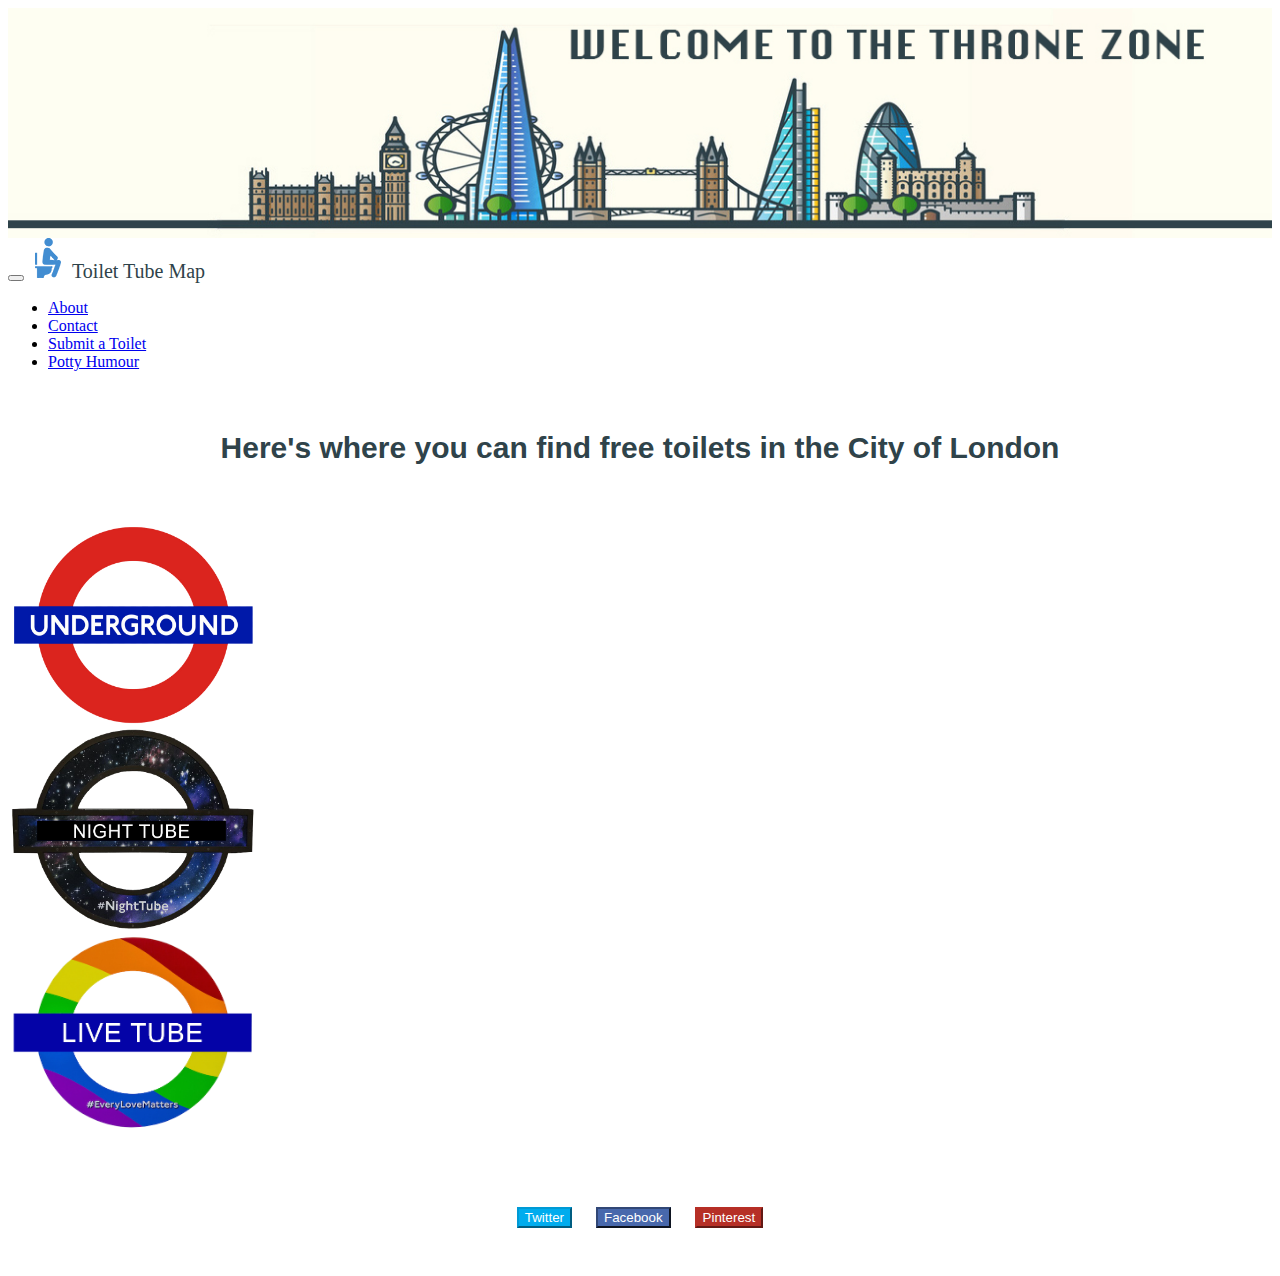
==== index.html @ 5acdb228 "updated-social-buttons" ====
<!DOCTYPE html>
<html lang="en">
  <head>

    <meta charset="utf-8">
    <meta name="viewport" content="width=device-width, initial-scale=1, shrink-to-fit=no">
    <link rel="stylesheet" href="https://stackpath.bootstrapcdn.com/bootstrap/4.1.3/css/bootstrap.min.css" integrity="sha384-MCw98/SFnGE8fJT3GXwEOngsV7Zt27NXFoaoApmYm81iuXoPkFOJwJ8ERdknLPMO" crossorigin="anonymous">
    <link rel="stylesheet" href="index.css">

    <title>Toilet Tube Map</title>

  </head>

  <body>
    <div class="jumbotron">
    </div>
    <nav class="navbar navbar-expand-md navbar-light bg-light sticky-top">

        <button class="navbar-toggler" data-toggle="collapse" data-target="#collapse_target">
          <span class="navbar-toggler-icon"></span>
        </button>

        <a class="navbar-brand"><img src="assets/logo-blue.png"></a>
        <span class="navbar-text">Toilet Tube Map</span>

        <div class="collapse navbar-collapse" id="collapse_target">
        <ul class="navbar-nav ml-auto">
          <li class="nav-item">
            <a class="nav-link" href="#">About</a>
          </li>
          <li class="nav-item">
            <a class="nav-link" href="#">Contact</a>
          </li>
          <li class="nav-item">
            <a class="nav-link" href="#">Submit a Toilet</a>
          </li>
          <li class="nav-item">
            <a class="nav-link" href="javascript:alert('Why did the cop sit on the toilet? To do his duty!');">Potty Humour</a>
          </li>
        </ul>
      </div>
    </nav>

    <header>
      <h1> Here's where you can find free toilets in the City of London </h1>
    </header>

    <div class="container">
      <div class="row">

        <div class="col-sm-4">
            <img src="Assets/day-tube.png" alt="Day Tube" style= "width: 250px; height: 200px;">
        </div>

        <div class="col-sm-4">
            <img src="Assets/night-tube.png" alt="Night Tube" style="width:250px; height: 200px">
        </div>

        <div class="col-sm-4">
          <img src="Assets/live-tube.png" alt="Live Tube" style="width:250px; height:200px">
        </div>

      </div>
    </div>

<div class="wrapper">
    <div id="social-buttons">
      <button class="btn btn-lg btn-twitter">Twitter</button>
      <button class="btn btn-lg btn-facebook">Facebook</button>
      <button class="btn btn-lg btn-pinterest">Pinterest</button>
    </div>
</div>

    <script src="https://code.jquery.com/jquery-3.3.1.slim.min.js" integrity="sha384-q8i/X+965DzO0rT7abK41JStQIAqVgRVzpbzo5smXKp4YfRvH+8abtTE1Pi6jizo" crossorigin="anonymous"></script>
    <script src="https://cdnjs.cloudflare.com/ajax/libs/popper.js/1.14.3/umd/popper.min.js" integrity="sha384-ZMP7rVo3mIykV+2+9J3UJ46jBk0WLaUAdn689aCwoqbBJiSnjAK/l8WvCWPIPm49" crossorigin="anonymous"></script>
    <script src="https://stackpath.bootstrapcdn.com/bootstrap/4.1.3/js/bootstrap.min.js" integrity="sha384-ChfqqxuZUCnJSK3+MXmPNIyE6ZbWh2IMqE241rYiqJxyMiZ6OW/JmZQ5stwEULTy" crossorigin="anonymous"></script>
  </body>
</html>
---- index.css ----
.jumbotron {
  margin-bottom: 0px;
  background: url("assets/banner.jpg");
  height: 230px;
  background-size: cover;
  background-position: center;
  max-width: 100%;
}
.navbar-text {
  padding-right: 50px;
  font-size: 20px;
  color: #2f434a;
}
.collapse_target {
  align: right;
}
h1 {
  font-style: normal;
  font-size: 30px;
  font-family: "Niramit", sans-serif;
  color: #2f434a;
  position: relative;
  text-align: center;
  padding-top: 40px;
  padding-bottom: 40px;
}
.container {
  margin-bottom: 60px;
}
.btn-twitter {
  background: #00acee;
  border-color: #009ad5;
  margin: 10px 10px 40px 10px;
}
.btn-facebook {
  background: #4868ac;
  border-color: #314776;
  margin: 10px 10px 40px 10px;
}
.btn-pinterest {
  background: #b62f26;
  border-color: #b62f26;
  margin: 10px 10px 40px 10px;
}
#social-buttons button {
  color: white;
  position: center;
}
.wrapper {
  text-align: center;
}
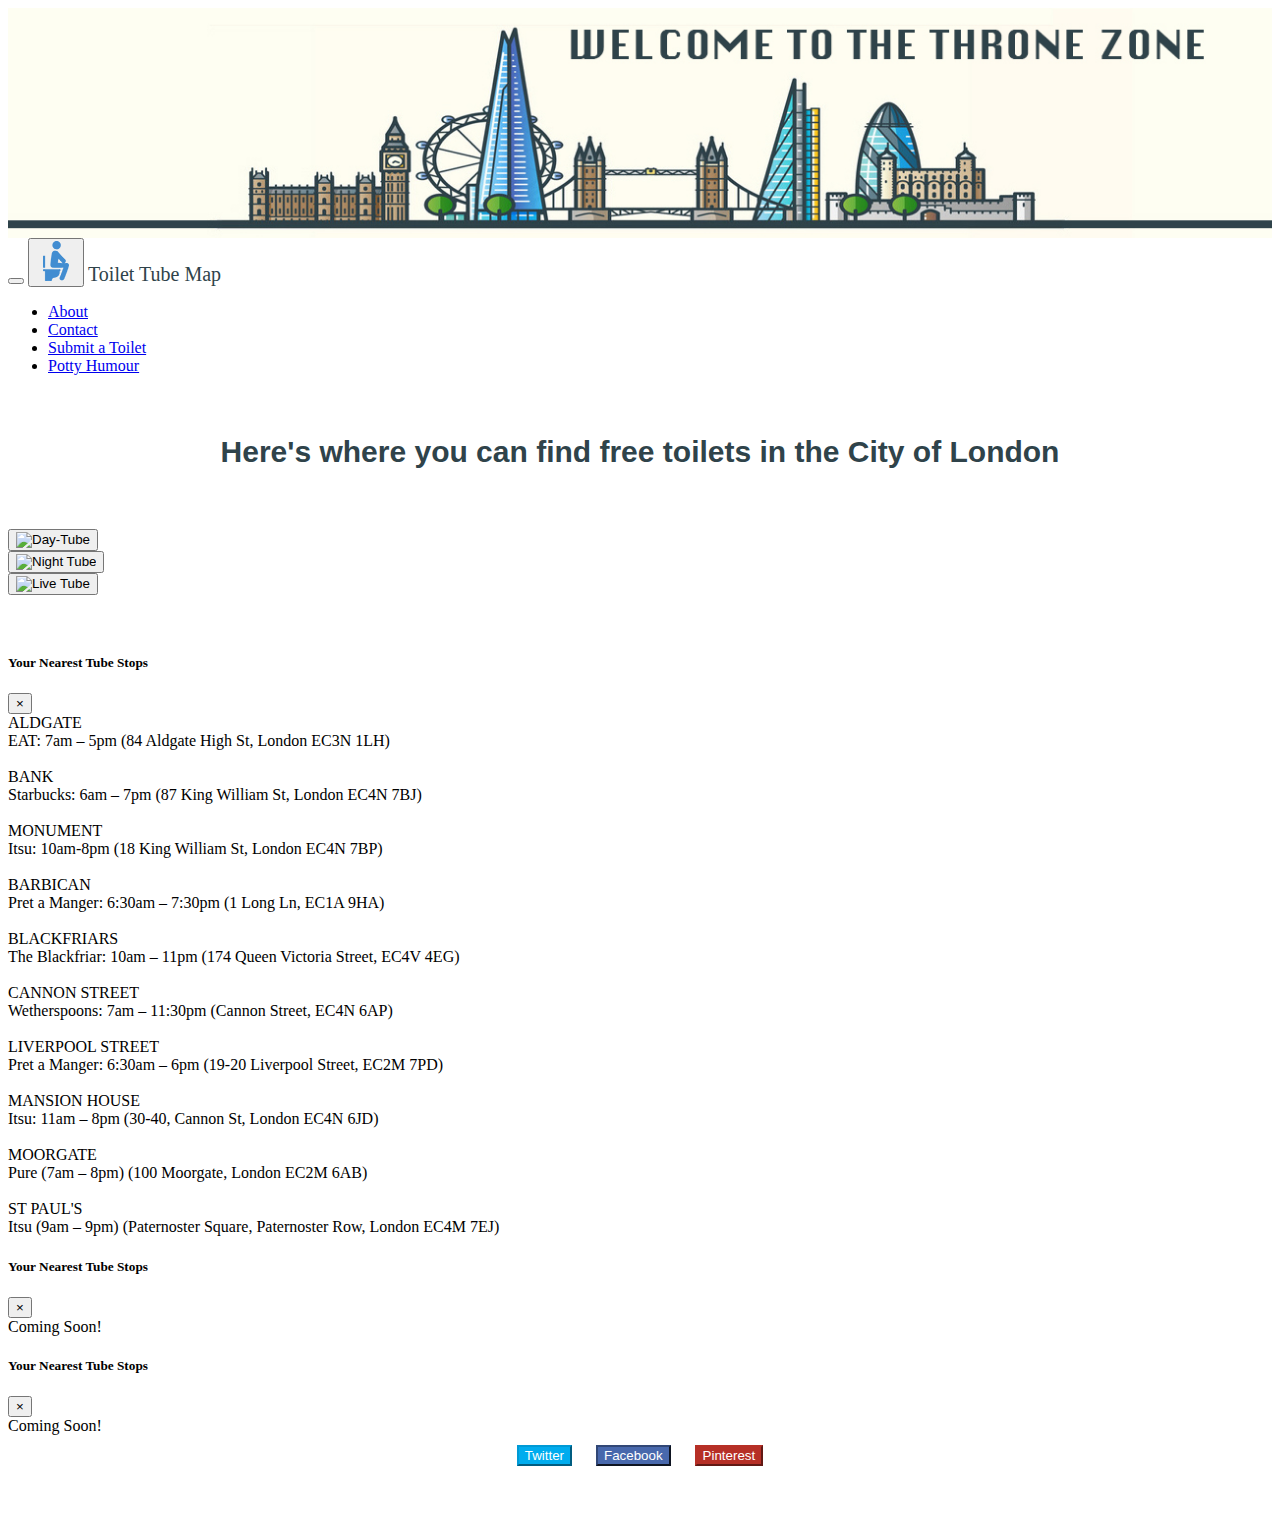
==== commit 155419df: "buttons / modals added" ====
--- a/index.html
+++ b/index.html
@@ -20,7 +20,7 @@
           <span class="navbar-toggler-icon"></span>
         </button>
 
-        <a class="navbar-brand"><img src="assets/logo-blue.png"></a>
+        <button><a class="navbar-brand"><img src="assets/logo-blue.png"></a></button>
         <span class="navbar-text">Toilet Tube Map</span>
 
         <div class="collapse navbar-collapse" id="collapse_target">
@@ -49,17 +49,100 @@
       <div class="row">
 
         <div class="col-sm-4">
-            <img src="Assets/day-tube.png" alt="Day Tube" style= "width: 250px; height: 200px;">
+          <button type="button" data-toggle="modal" data-target="#exampleModalCenter">
+            <img src="assets/day-tube.png" alt="Day-Tube" style= "width: 250px; height: 200px;">
+          </button>
         </div>
 
         <div class="col-sm-4">
-            <img src="Assets/night-tube.png" alt="Night Tube" style="width:250px; height: 200px">
+          <button type="button" data-toggle="modal" data-target="#nightTubeButton">
+            <img src="assets/night-tube.png" alt="Night Tube" style="width:250px; height: 200px">
+          </button>
         </div>
 
         <div class="col-sm-4">
-          <img src="Assets/live-tube.png" alt="Live Tube" style="width:250px; height:200px">
+          <button type="button" data-toggle="modal" data-target="#liveTubeButton">
+          <img src="assets/live-tube.png" alt="Live Tube" style="width:250px; height:200px">
+        </button>
         </div>
 
+      </div>
+    </div>
+
+    <!-- Modal -->
+    <div class="modal fade" id="exampleModalCenter" tabindex="-1" role="dialog" aria-labelledby="exampleModalCenterTitle" aria-hidden="true">
+      <div class="modal-dialog modal-dialog-centered" role="document">
+        <div class="modal-content">
+          <div class="modal-header">
+            <h5 class="modal-title" id="exampleModalCenterTitle">Your Nearest Tube Stops</h5>
+            <button type="button" class="close" data-dismiss="modal" aria-label="Close">
+              <span aria-hidden="true">&times;</span>
+            </button>
+          </div>
+          <div class="modal-body">
+            ALDGATE
+            <br>EAT: 7am – 5pm (84 Aldgate High St, London EC3N 1LH)
+            <br>
+            <br>BANK
+            <br>Starbucks: 6am – 7pm (87 King William St, London EC4N 7BJ)
+            <br>
+            <br>MONUMENT
+            <br>Itsu: 10am-8pm (18 King William St, London EC4N 7BP)
+            <br>
+            <br>BARBICAN
+            <br>Pret a Manger: 6:30am – 7:30pm (1 Long Ln, EC1A 9HA)
+            <br>
+            <br>BLACKFRIARS
+            <br>The Blackfriar: 10am – 11pm (174 Queen Victoria Street, EC4V 4EG)
+            <br>
+            <br>CANNON STREET
+            <br>Wetherspoons: 7am – 11:30pm (Cannon Street, EC4N 6AP)
+            <br>
+            <br>LIVERPOOL STREET
+            <br>Pret a Manger: 6:30am – 6pm (19-20 Liverpool Street, EC2M 7PD)
+            <br>
+            <br>MANSION HOUSE
+            <br>Itsu: 11am – 8pm (30-40, Cannon St, London EC4N 6JD)
+            <br>
+            <br>MOORGATE
+            <br>Pure (7am – 8pm) (100 Moorgate, London EC2M 6AB)
+            <br>
+            <br>ST PAUL'S
+            <br>Itsu (9am – 9pm) (Paternoster Square, Paternoster Row, London EC4M 7EJ)
+          </div>
+        </div>
+      </div>
+    </div>
+
+    <div class="modal fade" id="liveTubeButton" tabindex="-1" role="dialog" aria-labelledby="liveTubeButton" aria-hidden="true">
+      <div class="modal-dialog modal-dialog-centered" role="document">
+        <div class="modal-content">
+          <div class="modal-header">
+            <h5 class="modal-title" id="liveTubeButtonTitle">Your Nearest Tube Stops</h5>
+            <button type="button" class="close" data-dismiss="modal" aria-label="Close">
+              <span aria-hidden="true">&times;</span>
+            </button>
+          </div>
+          <div class="modal-body">
+            Coming Soon!
+          </div>
+        </div>
+      </div>
+    </div>
+
+    <div class="modal fade" id="nightTubeButton" tabindex="-1" role="dialog" aria-labelledby="nightTubeButton" aria-hidden="true">
+      <div class="modal-dialog modal-dialog-centered" role="document">
+        <div class="modal-content">
+          <div class="modal-header">
+            <h5 class="modal-title" id="nightTubeButtonTitle">Your Nearest Tube Stops</h5>
+            <button type="button" class="close" data-dismiss="modal" aria-label="Close">
+              <span aria-hidden="true">&times;</span>
+            </button>
+          </div>
+          <div class="modal-body">
+            Coming Soon!
+          </div>
+        </div>
       </div>
     </div>
 
--- a/index.css
+++ b/index.css
@@ -5,6 +5,11 @@
   background-size: cover;
   background-position: center;
   max-width: 100%;
+}
+.button {
+  border:none;
+   background-color:transperant;
+   outline:none;
 }
 .navbar-text {
   padding-right: 50px;
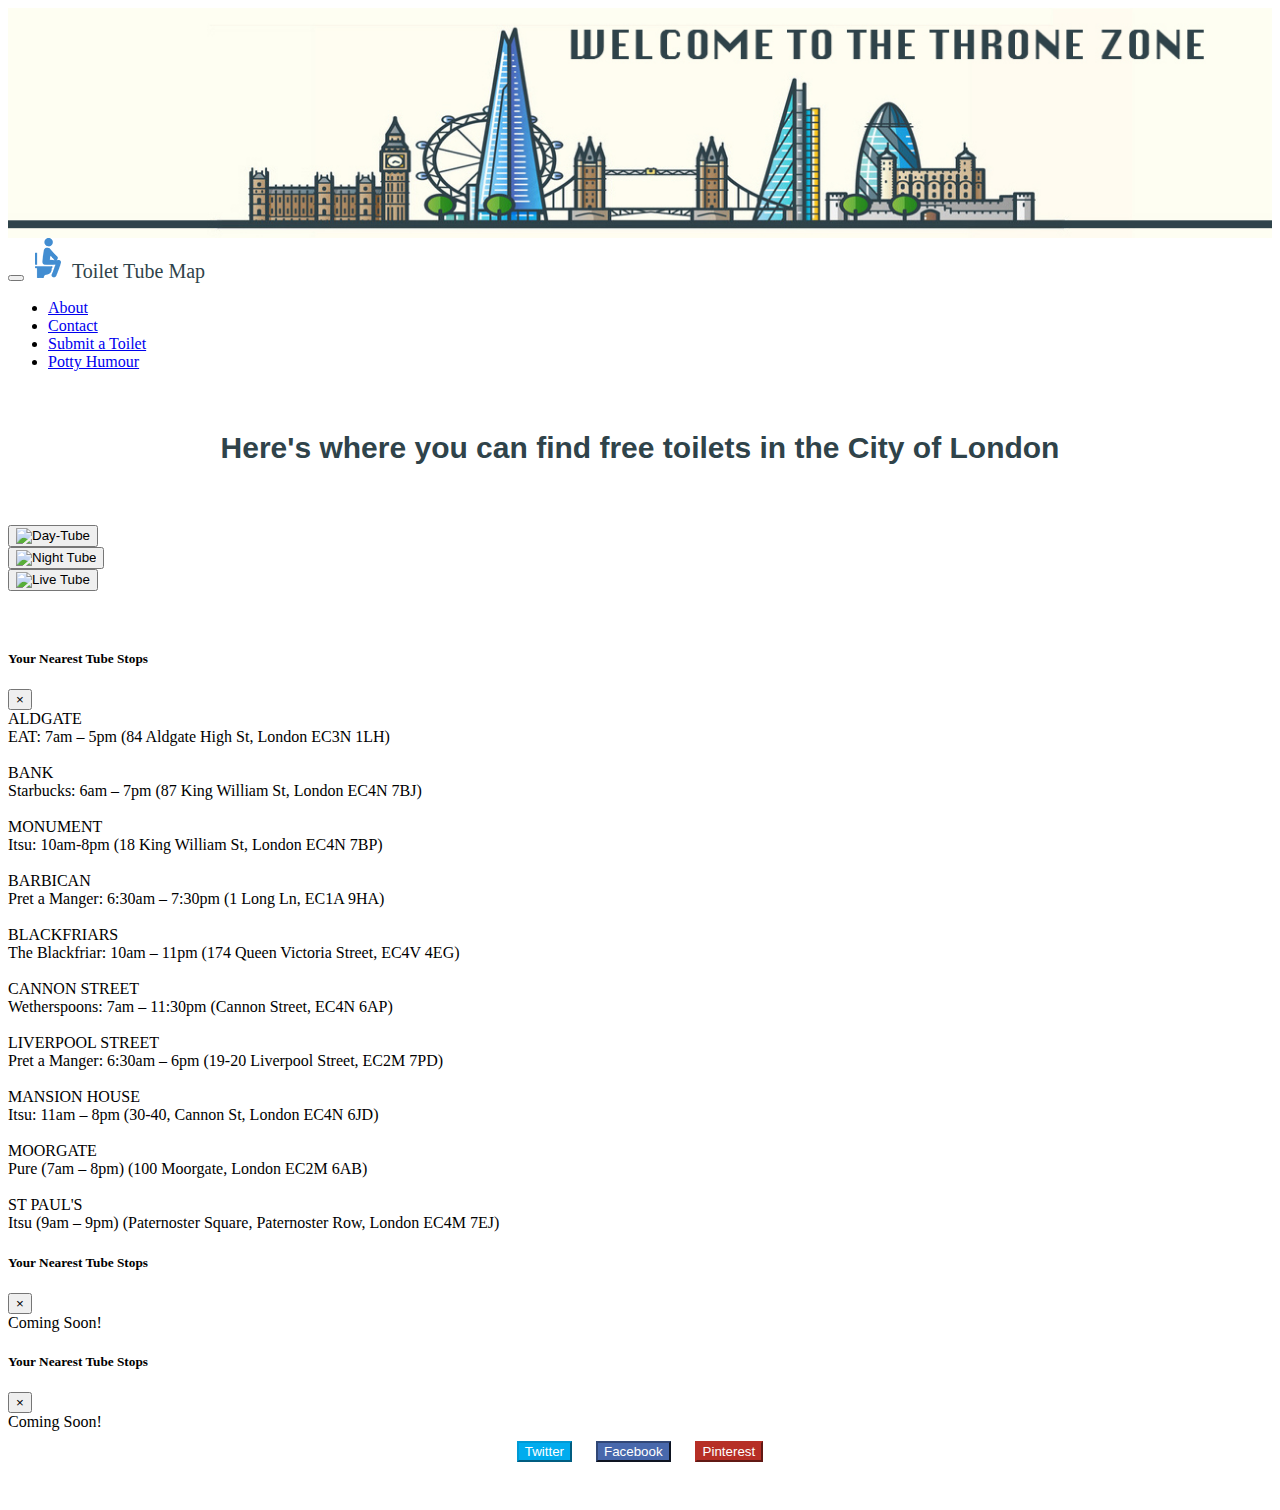
==== commit fb9bde0f: "button tag and serena bio" ====
--- a/index.html
+++ b/index.html
@@ -20,19 +20,19 @@
           <span class="navbar-toggler-icon"></span>
         </button>
 
-        <button><a class="navbar-brand"><img src="assets/logo-blue.png"></a></button>
+        <a class="navbar-brand" href="index.html"><img src="assets/logo-blue.png"></a>
         <span class="navbar-text">Toilet Tube Map</span>
 
         <div class="collapse navbar-collapse" id="collapse_target">
         <ul class="navbar-nav ml-auto">
           <li class="nav-item">
-            <a class="nav-link" href="#">About</a>
+            <a class="nav-link" href="about.html">About</a>
           </li>
           <li class="nav-item">
-            <a class="nav-link" href="#">Contact</a>
+            <a class="nav-link" href="contact.html">Contact</a>
           </li>
           <li class="nav-item">
-            <a class="nav-link" href="#">Submit a Toilet</a>
+            <a class="nav-link" href="contact.html">Submit a Toilet</a>
           </li>
           <li class="nav-item">
             <a class="nav-link" href="javascript:alert('Why did the cop sit on the toilet? To do his duty!');">Potty Humour</a>
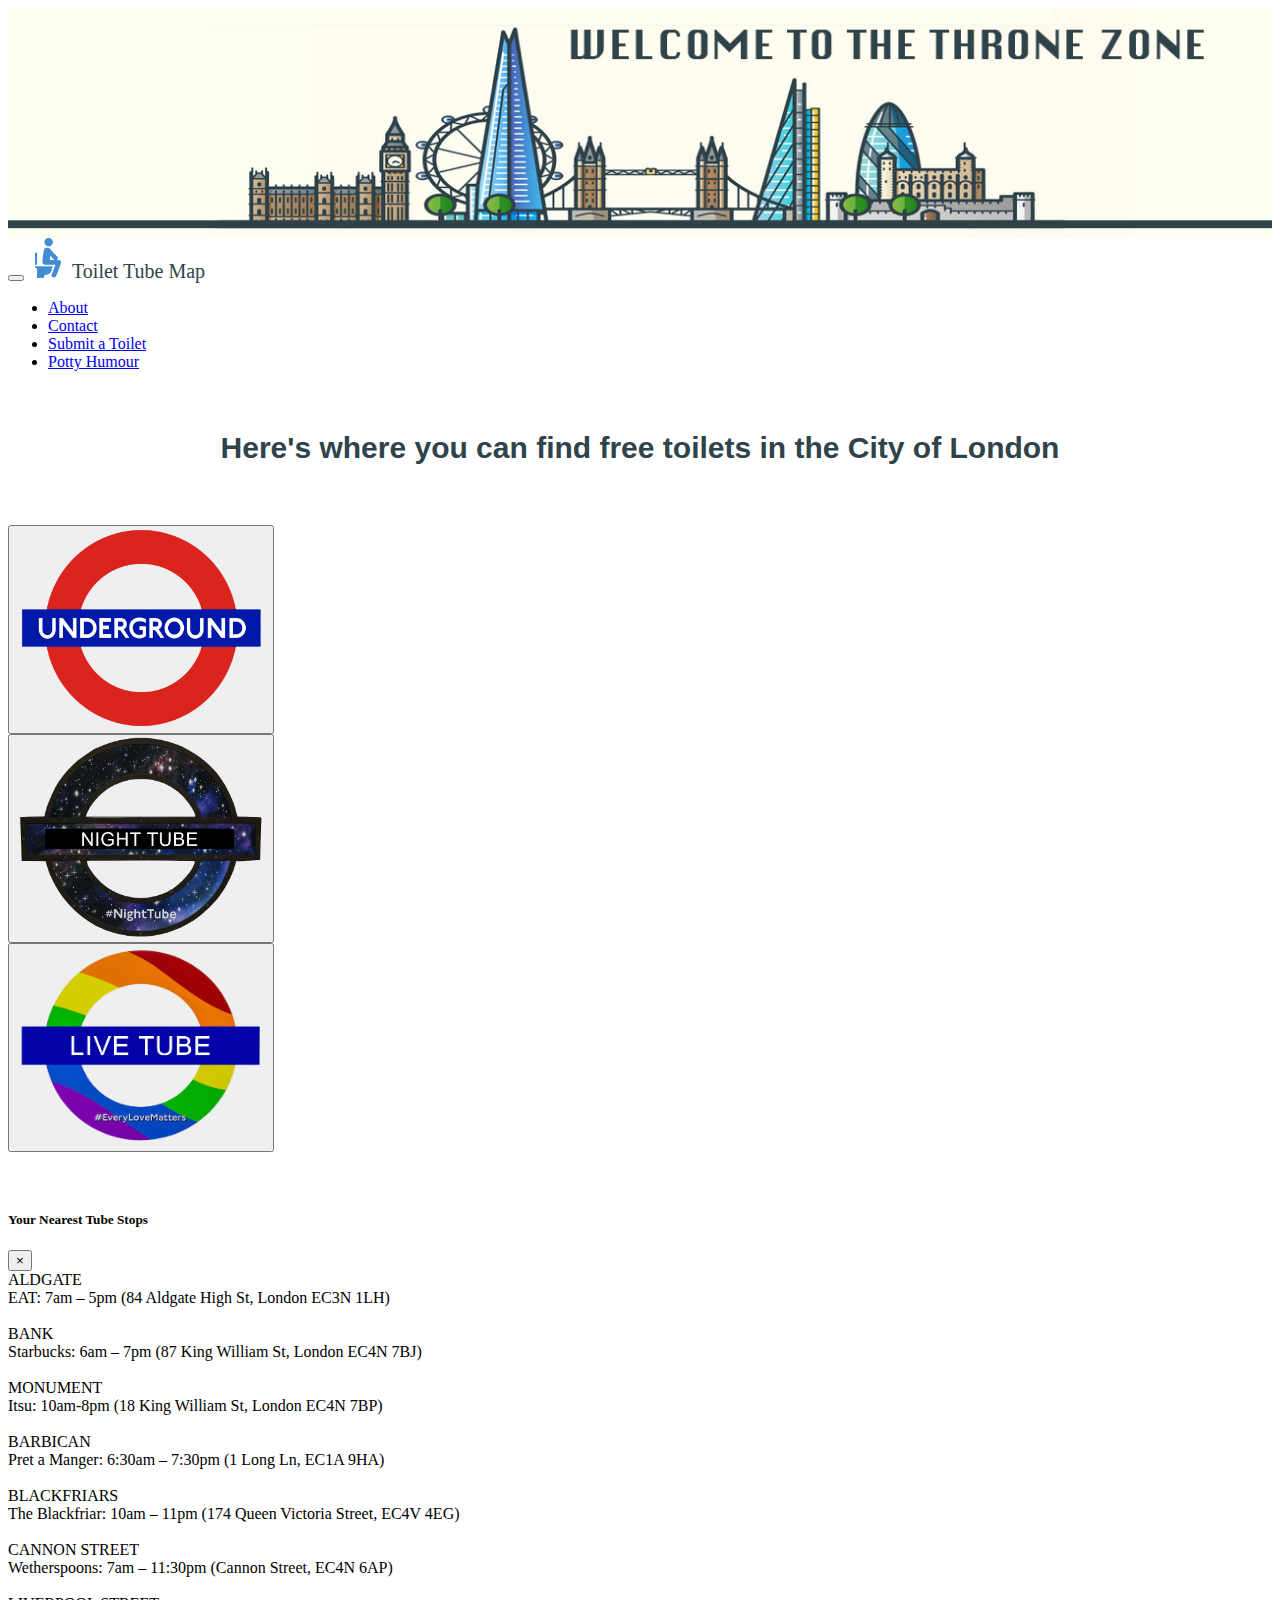
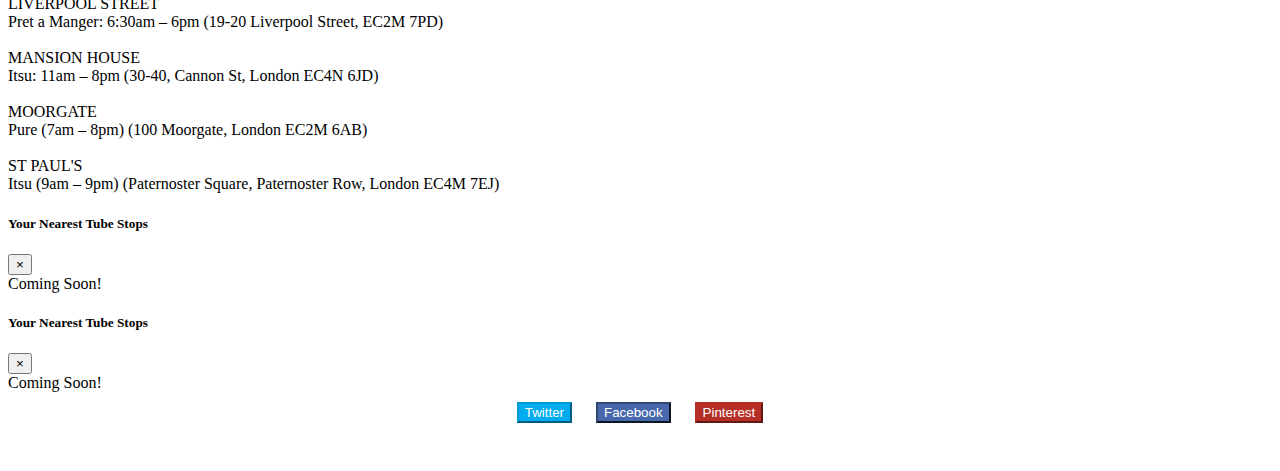
==== commit 0ba22778: "changes" ====
--- a/index.html
+++ b/index.html
@@ -20,7 +20,7 @@
           <span class="navbar-toggler-icon"></span>
         </button>
 
-        <a class="navbar-brand" href="index.html"><img src="assets/logo-blue.png"></a>
+        <a class="navbar-brand" href="index.html"><img src="images/logo-blue.png"></a>
         <span class="navbar-text">Toilet Tube Map</span>
 
         <div class="collapse navbar-collapse" id="collapse_target">
@@ -50,19 +50,19 @@
 
         <div class="col-sm-4">
           <button type="button" data-toggle="modal" data-target="#exampleModalCenter">
-            <img src="assets/day-tube.png" alt="Day-Tube" style= "width: 250px; height: 200px;">
+            <img src="images/day-tube.png" alt="Day-Tube" style= "width: 250px; height: 200px;">
           </button>
         </div>
 
         <div class="col-sm-4">
           <button type="button" data-toggle="modal" data-target="#nightTubeButton">
-            <img src="assets/night-tube.png" alt="Night Tube" style="width:250px; height: 200px">
+            <img src="images/night-tube.png" alt="Night Tube" style="width:250px; height: 200px">
           </button>
         </div>
 
         <div class="col-sm-4">
           <button type="button" data-toggle="modal" data-target="#liveTubeButton">
-          <img src="assets/live-tube.png" alt="Live Tube" style="width:250px; height:200px">
+          <img src="images/live-tube.png" alt="Live Tube" style="width:250px; height:200px">
         </button>
         </div>
 
--- a/index.css
+++ b/index.css
@@ -1,6 +1,6 @@
 .jumbotron {
   margin-bottom: 0px;
-  background: url("assets/banner.jpg");
+  background: url("images/banner.jpg");
   height: 230px;
   background-size: cover;
   background-position: center;
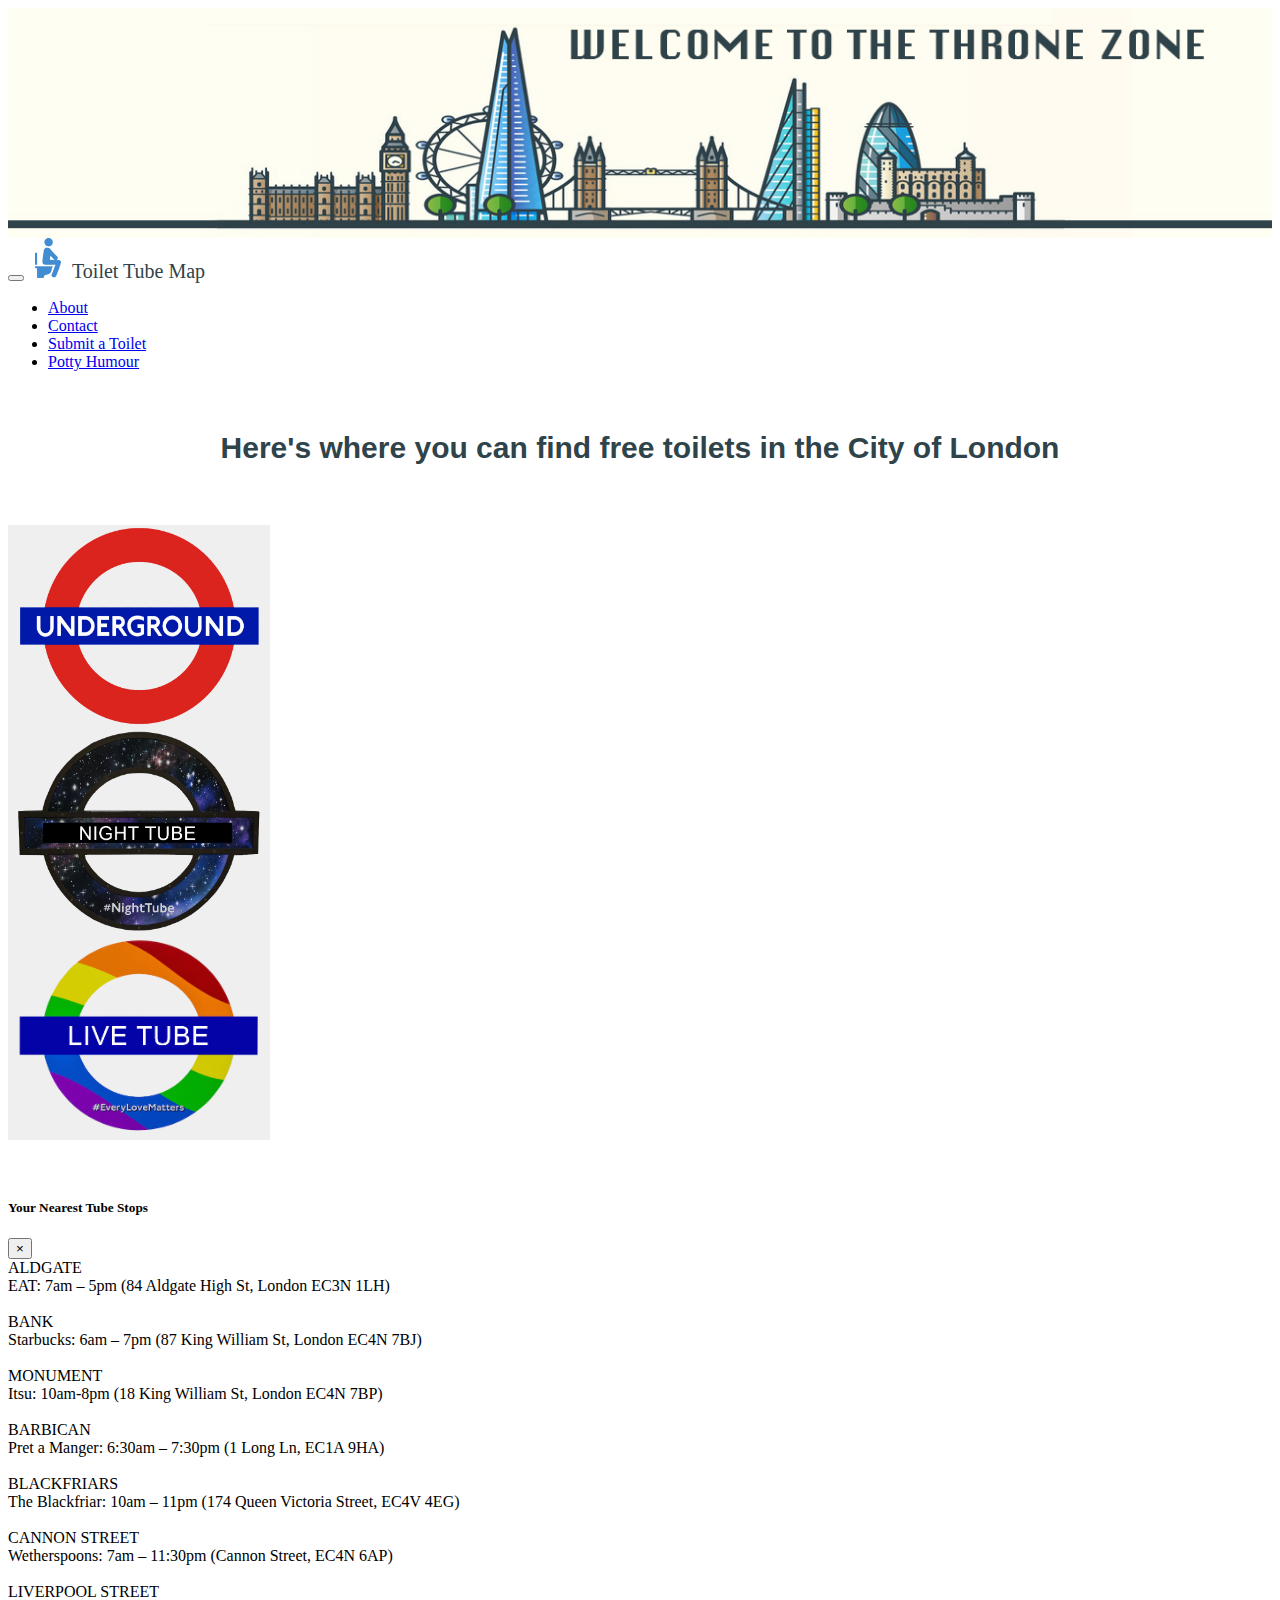
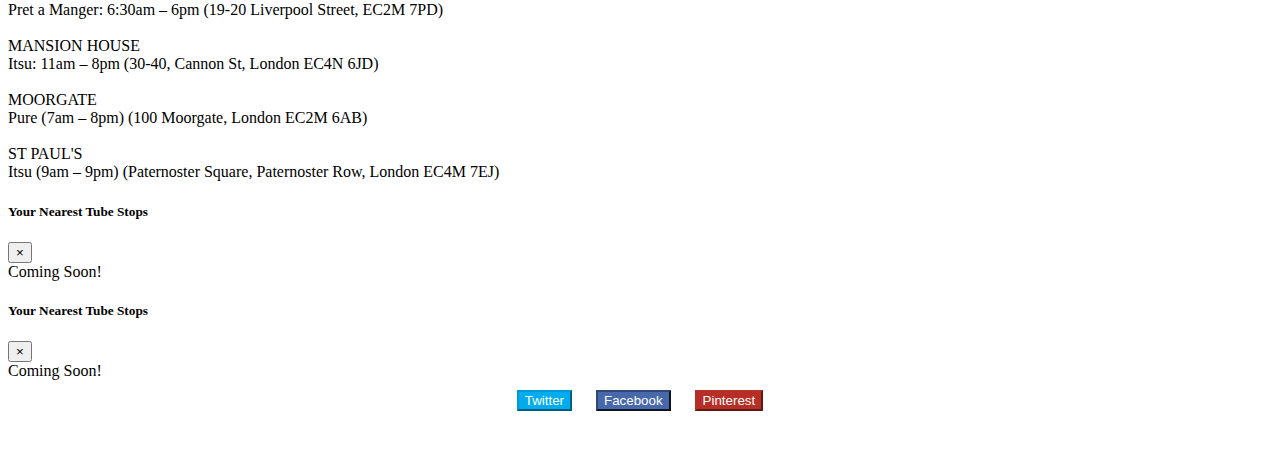
==== commit da47273b: "no GREY BOX YAS" ====
--- a/index.html
+++ b/index.html
@@ -49,19 +49,19 @@
       <div class="row">
 
         <div class="col-sm-4">
-          <button type="button" data-toggle="modal" data-target="#exampleModalCenter">
+          <button type="button" class="button" data-toggle="modal" data-target="#exampleModalCenter">
             <img src="images/day-tube.png" alt="Day-Tube" style= "width: 250px; height: 200px;">
           </button>
         </div>
 
         <div class="col-sm-4">
-          <button type="button" data-toggle="modal" data-target="#nightTubeButton">
+          <button type="button" class="button" data-toggle="modal" data-target="#nightTubeButton">
             <img src="images/night-tube.png" alt="Night Tube" style="width:250px; height: 200px">
           </button>
         </div>
 
         <div class="col-sm-4">
-          <button type="button" data-toggle="modal" data-target="#liveTubeButton">
+          <button type="button" class="button" data-toggle="modal" data-target="#liveTubeButton">
           <img src="images/live-tube.png" alt="Live Tube" style="width:250px; height:200px">
         </button>
         </div>
